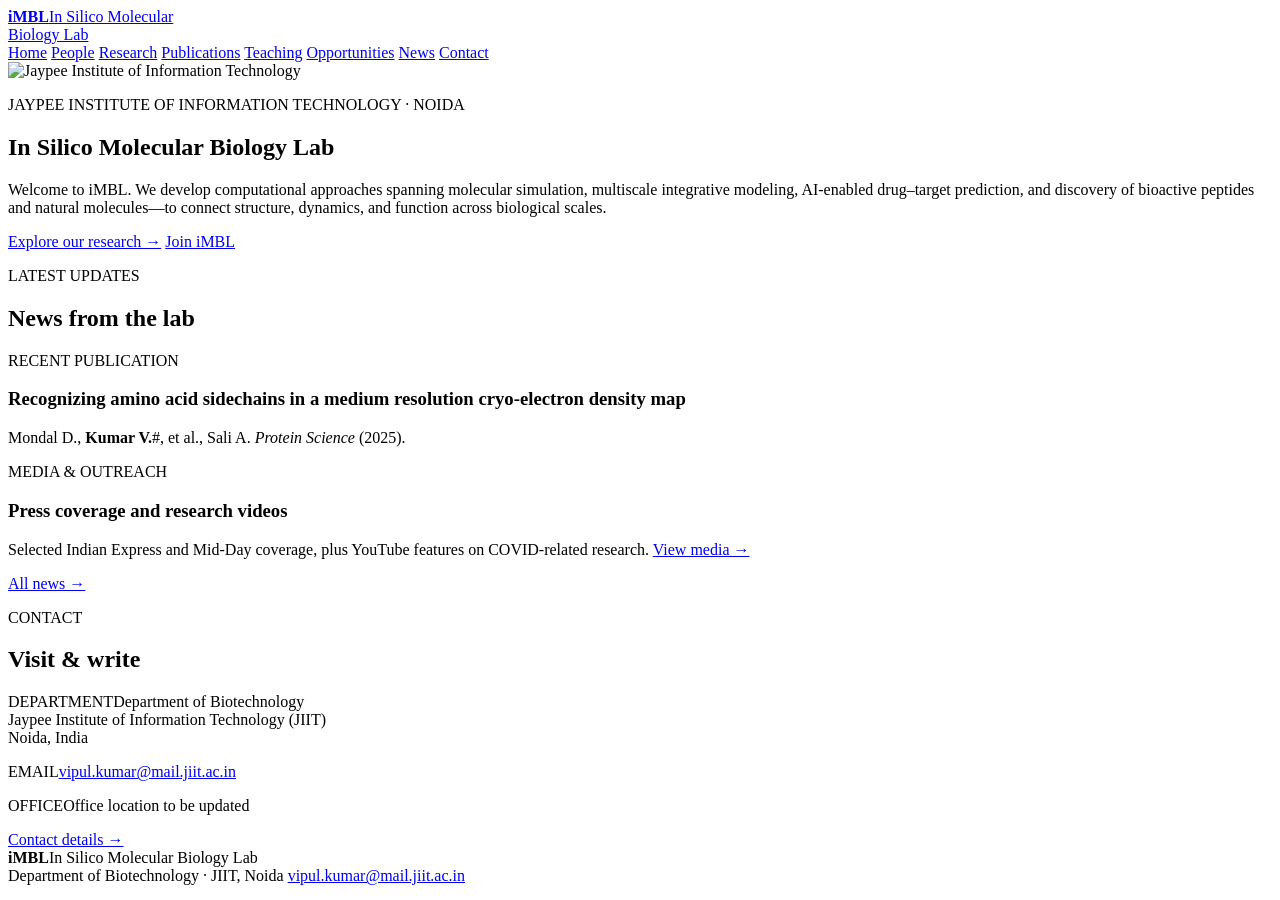
==== index.html @ 9c1bd1dc "Add files via upload" ====
<!doctype html>
<html lang="en">
<head>
  <meta charset="utf-8">
  <meta name="viewport" content="width=device-width,initial-scale=1">
  <title>iMBL | In Silico Molecular Biology Lab</title>
  <meta name="description" content="In Silico Molecular Biology Lab (iMBL), JIIT Noida. Computational, integrative and data-driven approaches to biomolecular structure, dynamics and molecular discovery.">
  <link rel="preconnect" href="https://fonts.googleapis.com">
  <link rel="preconnect" href="https://fonts.gstatic.com" crossorigin>
  <link href="https://fonts.googleapis.com/css2?family=Libre+Baskerville:wght@400;700&family=Source+Sans+3:wght@400;600;700&display=swap" rel="stylesheet">
  <link rel="stylesheet" href="assets/style.css?v=4.3">
</head>
<body>
<header>
  <a class="brand" href="index.html"><b>iMBL</b><span>In Silico Molecular<br>Biology Lab</span></a>
  <nav>
    <a class="active" href="index.html">Home</a>
    <a href="people.html">People</a>
    <a href="research.html">Research</a>
    <a href="publications.html">Publications</a>
    <a href="teaching.html">Teaching</a>
    <a href="opportunities.html">Opportunities</a>
    <a href="news.html">News</a>
    <a href="contact.html">Contact</a>
  </nav>
</header>
<main>
  <section class="hero hero-v32">
    <div class="hero-copy">
      <img class="inst-logo" src="assets/images/jiit-logo.png" alt="Jaypee Institute of Information Technology">
      <p class="eyebrow">JAYPEE INSTITUTE OF INFORMATION TECHNOLOGY · NOIDA</p>
      <h1>In Silico Molecular Biology Lab</h1>
      <p class="lead">Welcome to iMBL. We develop computational approaches spanning molecular simulation, multiscale integrative modeling, AI-enabled drug–target prediction, and discovery of bioactive peptides and natural molecules—to connect structure, dynamics, and function across biological scales.</p>
      <div class="actions">
        <a class="button" href="research.html">Explore our research →</a>
        <a class="textlink" href="opportunities.html">Join iMBL</a>
      </div>
    </div>
  </section>

  <section class="home-grid">
    <div class="updates-panel">
      <p class="eyebrow">LATEST UPDATES</p>
      <h2>News from the lab</h2>
      <article class="update-card">
        <p class="eyebrow">RECENT PUBLICATION</p>
        <h3>Recognizing amino acid sidechains in a medium resolution cryo-electron density map</h3>
        <p>Mondal D., <strong>Kumar V.</strong>#, et al., Sali A. <i>Protein Science</i> (2025).</p>
      </article>
      <article class="update-card">
        <p class="eyebrow">MEDIA &amp; OUTREACH</p>
        <h3>Press coverage and research videos</h3>
        <p>Selected Indian Express and Mid-Day coverage, plus YouTube features on COVID-related research. <a class="textlink" href="news.html#media">View media →</a></p>
      </article>
      <a class="textlink" href="news.html">All news →</a>
    </div>
    <aside class="contact-panel">
      <p class="eyebrow">CONTACT</p>
      <h2>Visit & write</h2>
      <p><span class="label">DEPARTMENT</span>Department of Biotechnology<br>Jaypee Institute of Information Technology (JIIT)<br>Noida, India</p>
      <p><span class="label">EMAIL</span><a href="mailto:vipul.kumar@mail.jiit.ac.in">vipul.kumar@mail.jiit.ac.in</a></p>
      <p><span class="label">OFFICE</span>Office location to be updated</p>
      <a class="button secondary" href="contact.html">Contact details →</a>
    </aside>
  </section>
</main>
<footer>
  <div class="footer-brand"><b>iMBL</b><span>In Silico Molecular Biology Lab</span></div>
  <div class="footer-contact">
    <span>Department of Biotechnology · JIIT, Noida</span>
    <a href="mailto:vipul.kumar@mail.jiit.ac.in">vipul.kumar@mail.jiit.ac.in</a>
  </div>
</footer>
</body>
</html>
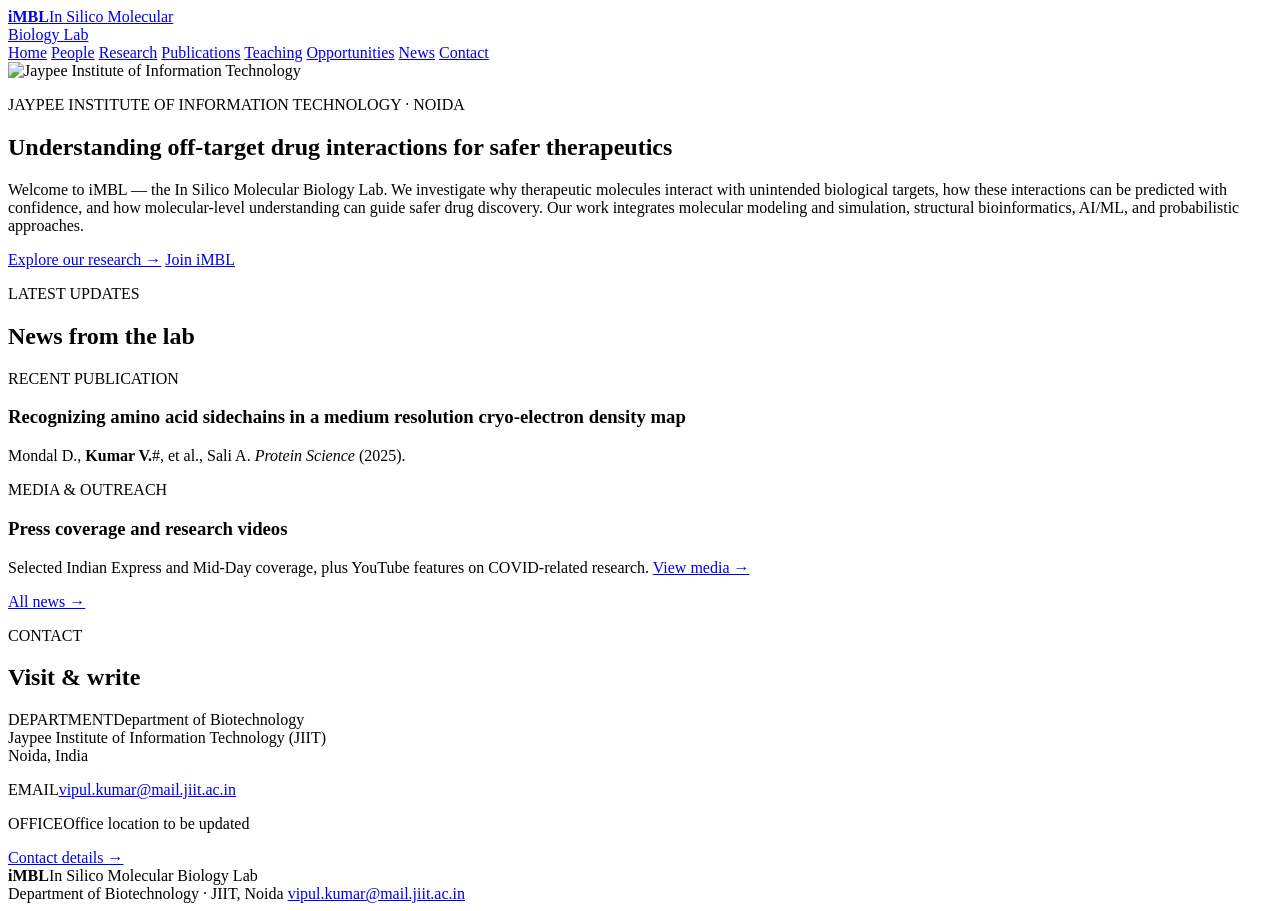
==== commit 582ecabb: "Add files via upload" ====
--- a/index.html
+++ b/index.html
@@ -4,7 +4,7 @@
   <meta charset="utf-8">
   <meta name="viewport" content="width=device-width,initial-scale=1">
   <title>iMBL | In Silico Molecular Biology Lab</title>
-  <meta name="description" content="In Silico Molecular Biology Lab (iMBL), JIIT Noida. Computational, integrative and data-driven approaches to biomolecular structure, dynamics and molecular discovery.">
+  <meta name="description" content="In Silico Molecular Biology Lab (iMBL), JIIT Noida. We study the molecular basis, prediction, and mitigation of off-target drug interactions using molecular modeling, simulations, AI/ML, and probabilistic approaches.">
   <link rel="preconnect" href="https://fonts.googleapis.com">
   <link rel="preconnect" href="https://fonts.gstatic.com" crossorigin>
   <link href="https://fonts.googleapis.com/css2?family=Libre+Baskerville:wght@400;700&family=Source+Sans+3:wght@400;600;700&display=swap" rel="stylesheet">
@@ -29,8 +29,8 @@
     <div class="hero-copy">
       <img class="inst-logo" src="assets/images/jiit-logo.png" alt="Jaypee Institute of Information Technology">
       <p class="eyebrow">JAYPEE INSTITUTE OF INFORMATION TECHNOLOGY · NOIDA</p>
-      <h1>In Silico Molecular Biology Lab</h1>
-      <p class="lead">Welcome to iMBL. We develop computational approaches spanning molecular simulation, multiscale integrative modeling, AI-enabled drug–target prediction, and discovery of bioactive peptides and natural molecules—to connect structure, dynamics, and function across biological scales.</p>
+      <h1>Understanding off-target drug interactions for safer therapeutics</h1>
+      <p class="lead">Welcome to iMBL — the In Silico Molecular Biology Lab. We investigate why therapeutic molecules interact with unintended biological targets, how these interactions can be predicted with confidence, and how molecular-level understanding can guide safer drug discovery. Our work integrates molecular modeling and simulation, structural bioinformatics, AI/ML, and probabilistic approaches.</p>
       <div class="actions">
         <a class="button" href="research.html">Explore our research →</a>
         <a class="textlink" href="opportunities.html">Join iMBL</a>
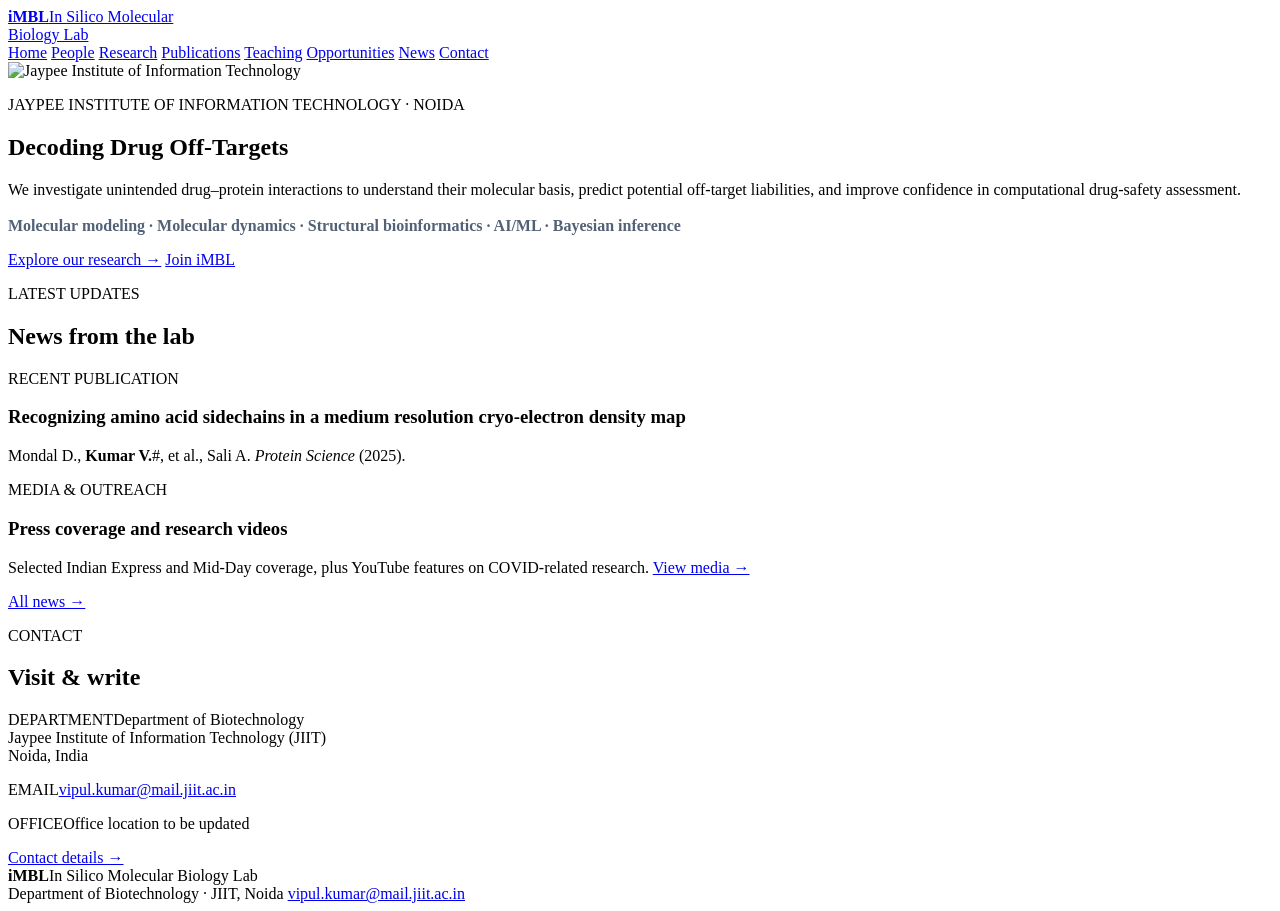
==== commit aebdfcea: "Add files via upload" ====
--- a/index.html
+++ b/index.html
@@ -4,7 +4,7 @@
   <meta charset="utf-8">
   <meta name="viewport" content="width=device-width,initial-scale=1">
   <title>iMBL | In Silico Molecular Biology Lab</title>
-  <meta name="description" content="In Silico Molecular Biology Lab (iMBL), JIIT Noida. We study the molecular basis, prediction, and mitigation of off-target drug interactions using molecular modeling, simulations, AI/ML, and probabilistic approaches.">
+  <meta name="description" content="In Silico Molecular Biology Lab (iMBL), JIIT Noida. Decoding drug off-targets through molecular modeling, simulations, AI/ML, structural bioinformatics, and Bayesian inference.">
   <link rel="preconnect" href="https://fonts.googleapis.com">
   <link rel="preconnect" href="https://fonts.gstatic.com" crossorigin>
   <link href="https://fonts.googleapis.com/css2?family=Libre+Baskerville:wght@400;700&family=Source+Sans+3:wght@400;600;700&display=swap" rel="stylesheet">
@@ -29,8 +29,9 @@
     <div class="hero-copy">
       <img class="inst-logo" src="assets/images/jiit-logo.png" alt="Jaypee Institute of Information Technology">
       <p class="eyebrow">JAYPEE INSTITUTE OF INFORMATION TECHNOLOGY · NOIDA</p>
-      <h1>Understanding off-target drug interactions for safer therapeutics</h1>
-      <p class="lead">Welcome to iMBL — the In Silico Molecular Biology Lab. We investigate why therapeutic molecules interact with unintended biological targets, how these interactions can be predicted with confidence, and how molecular-level understanding can guide safer drug discovery. Our work integrates molecular modeling and simulation, structural bioinformatics, AI/ML, and probabilistic approaches.</p>
+      <h1>Decoding Drug Off-Targets</h1>
+      <p class="lead">We investigate unintended drug–protein interactions to understand their molecular basis, predict potential off-target liabilities, and improve confidence in computational drug-safety assessment.</p>
+      <p style="margin-top:18px;color:#536176;font-weight:600">Molecular modeling · Molecular dynamics · Structural bioinformatics · AI/ML · Bayesian inference</p>
       <div class="actions">
         <a class="button" href="research.html">Explore our research →</a>
         <a class="textlink" href="opportunities.html">Join iMBL</a>
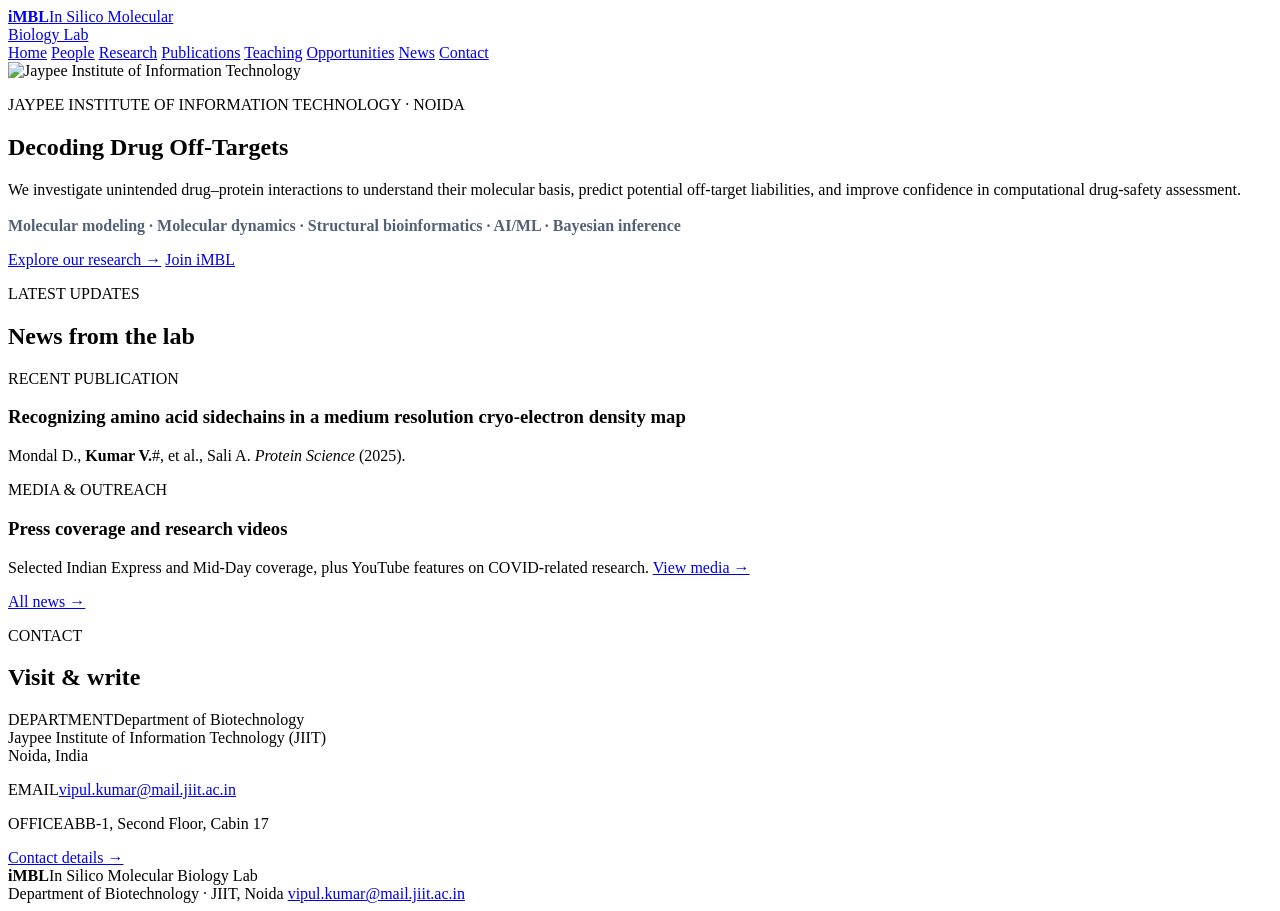
==== commit 2143d4e1: "Add files via upload" ====
--- a/index.html
+++ b/index.html
@@ -60,7 +60,7 @@
       <h2>Visit & write</h2>
       <p><span class="label">DEPARTMENT</span>Department of Biotechnology<br>Jaypee Institute of Information Technology (JIIT)<br>Noida, India</p>
       <p><span class="label">EMAIL</span><a href="mailto:vipul.kumar@mail.jiit.ac.in">vipul.kumar@mail.jiit.ac.in</a></p>
-      <p><span class="label">OFFICE</span>Office location to be updated</p>
+      <p><span class="label">OFFICE</span>ABB-1, Second Floor, Cabin 17</p>
       <a class="button secondary" href="contact.html">Contact details →</a>
     </aside>
   </section>
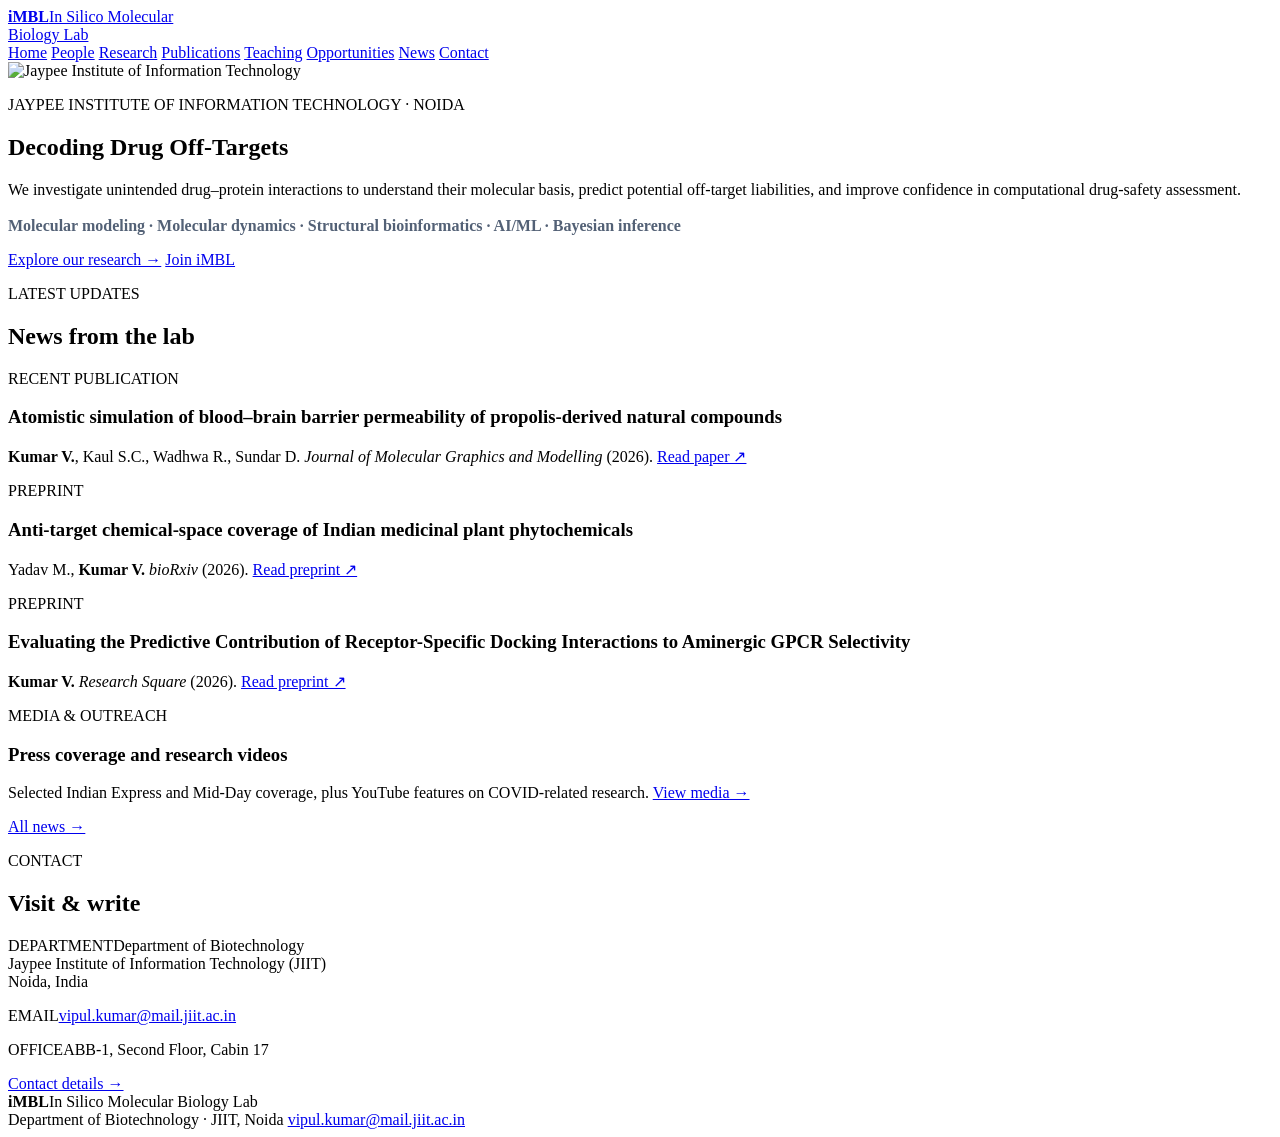
==== commit 1a106a9c: "Add 2026 publications to the lab website. List the blood-brain barrier paper and two preprints on th" ====
--- a/index.html
+++ b/index.html
@@ -45,8 +45,18 @@
       <h2>News from the lab</h2>
       <article class="update-card">
         <p class="eyebrow">RECENT PUBLICATION</p>
-        <h3>Recognizing amino acid sidechains in a medium resolution cryo-electron density map</h3>
-        <p>Mondal D., <strong>Kumar V.</strong>#, et al., Sali A. <i>Protein Science</i> (2025).</p>
+        <h3>Atomistic simulation of blood–brain barrier permeability of propolis-derived natural compounds</h3>
+        <p><strong>Kumar V.</strong>, Kaul S.C., Wadhwa R., Sundar D. <i>Journal of Molecular Graphics and Modelling</i> (2026). <a class="textlink" href="https://doi.org/10.1016/j.jmgm.2026.109607" target="_blank" rel="noopener">Read paper ↗</a></p>
+      </article>
+      <article class="update-card">
+        <p class="eyebrow">PREPRINT</p>
+        <h3>Anti-target chemical-space coverage of Indian medicinal plant phytochemicals</h3>
+        <p>Yadav M., <strong>Kumar V.</strong> <i>bioRxiv</i> (2026). <a class="textlink" href="https://doi.org/10.64898/2026.10.04.756602" target="_blank" rel="noopener">Read preprint ↗</a></p>
+      </article>
+      <article class="update-card">
+        <p class="eyebrow">PREPRINT</p>
+        <h3>Evaluating the Predictive Contribution of Receptor-Specific Docking Interactions to Aminergic GPCR Selectivity</h3>
+        <p><strong>Kumar V.</strong> <i>Research Square</i> (2026). <a class="textlink" href="https://doi.org/10.21203/rs.3.rs-11374842/v1" target="_blank" rel="noopener">Read preprint ↗</a></p>
       </article>
       <article class="update-card">
         <p class="eyebrow">MEDIA &amp; OUTREACH</p>
